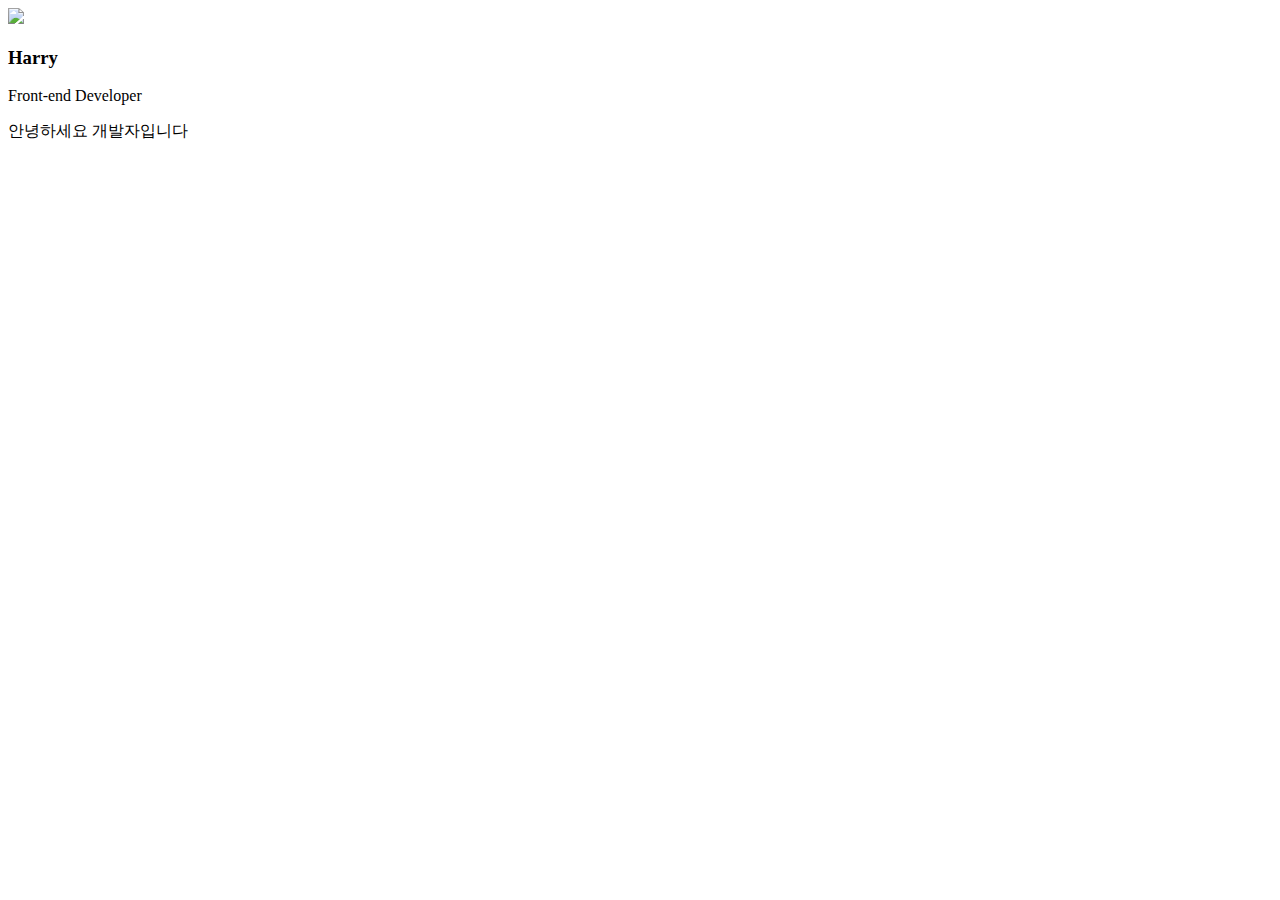
==== index.html @ 8770912a "Add files via upload" ====
<!DOCTYPE html>
<html lang="en">

<head>
  <meta charset="UTF-8">
  <title>Document</title>
  <link href="css/main.css" rel="stylesheet">
</head>

<body>

  <img src="lion.png" class="profile">
  <h3 class="name">Harry</h3>
  <p class="content">Front-end Developer</p>
  <div class="box">
    <p>안녕하세요 개발자입니다</p>
  </div>

</body>

</html>
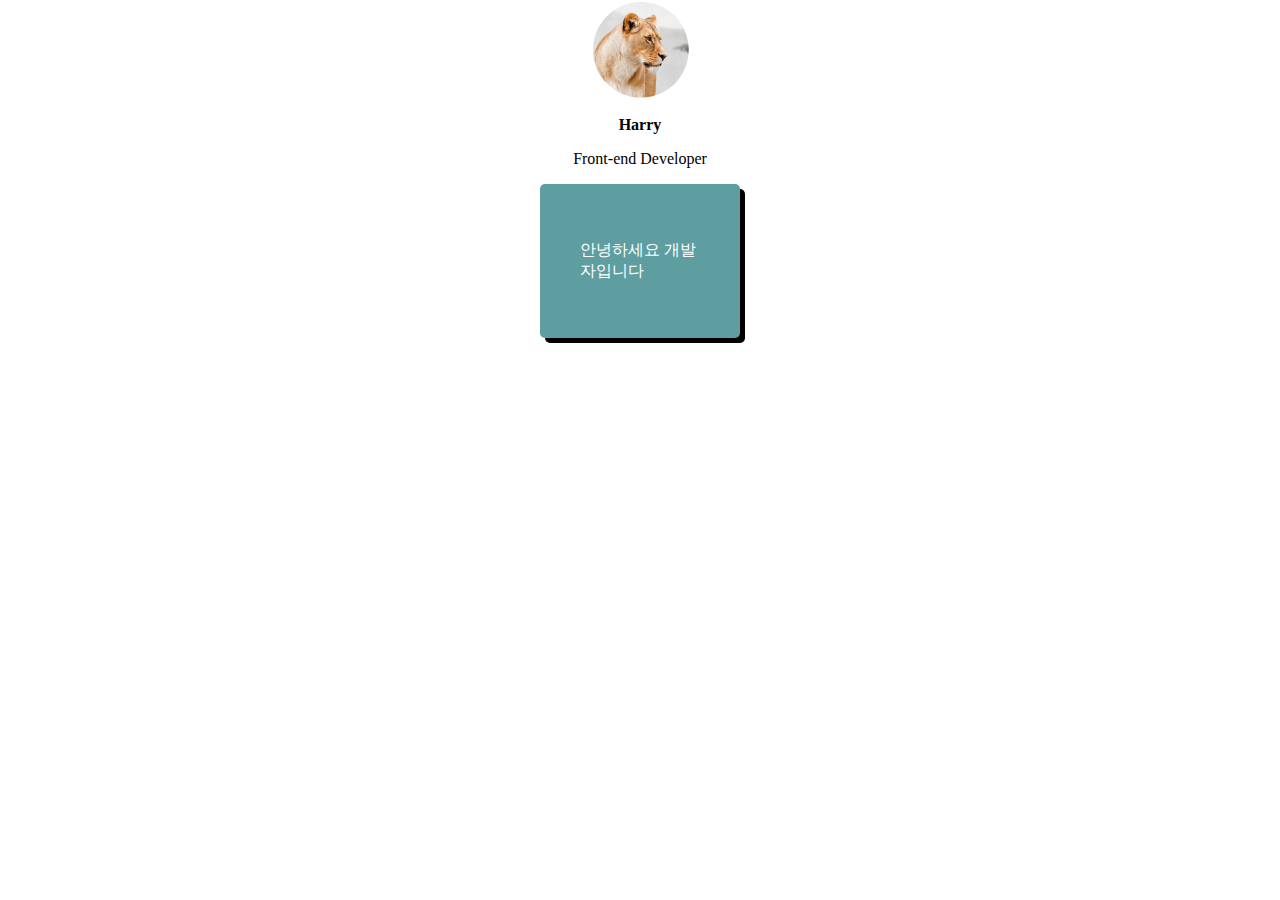
==== commit 0a11fb69: "Add files via upload" ====
--- a/index.html
+++ b/index.html
@@ -9,7 +9,7 @@
 
 <body>
 
-  <img src="lion.png" class="profile">
+  <img src="img/lion.png" class="profile">
   <h3 class="name">Harry</h3>
   <p class="content">Front-end Developer</p>
   <div class="box">
--- a/css/main.css
+++ b/css/main.css
@@ -0,0 +1,443 @@
+ @font-face {
+  font-family: '이쁜폰트';
+  src: url(../font/NanumSquareR.woff2);
+ }
+
+div,input,textarea {
+  box-sizing: border-box;
+}
+
+body {
+  margin: 0px;
+  font-family: 'dotum';
+}
+
+p,h4,h3,h2,h1,span {
+  /* transform: rotate(0.03deg); */
+}
+
+td,th {
+  /* border: 1px solid black; */
+}
+
+table {
+  border-collapse: collapse;
+}
+
+.profile {
+  width: 100px;
+  display: block;
+  margin-left: auto;
+  margin-right: auto;
+}
+
+.name {
+  text-align: center; 
+  font-size: 16px;
+}
+
+.content {
+  text-align: center;
+}
+
+.box {
+  width: 200px;
+  background-color: cadetblue;
+  margin: 10px;
+  padding: 40px;
+  border-radius: 5px;
+  margin-left: auto;
+  margin-right: auto;
+  color: white;
+  box-shadow: 5px 5px black;
+}
+
+.container {
+  width: 800px;
+  margin-left: auto;
+  margin-right: auto;
+}
+
+.header {
+  width: 100%;
+  height: 50px;
+  background: aquamarine;
+}
+
+.left-menu {
+  width: 20%;
+  height: 400px;
+  background: cornflowerblue;
+  display: inline-block;
+  vertical-align: top;
+}
+
+.right {
+  width: 80%;
+  height: 400px;
+  background: coral;
+  display: inline-block;
+}
+
+.footer {
+  width: 100%;
+  height: 100px;
+  background: grey;
+}
+
+.left-content {
+  width: 80%;
+  height: 200px;
+  float: left;
+}
+
+.right-img {
+  width: 20%;
+  height: 200px;;
+  float: left;
+}
+
+.blog-profile {
+  width: 50px;
+  display: block;
+  float: left;
+}
+
+.blog-name {
+  float: left;
+}
+
+.main-content {
+  clear: both;
+  margin: 5px;
+  padding: 5px;
+}
+
+.navbar li {
+  display: inline-block;
+  width: 60px;
+  text-align: center;
+  background: #eee;
+  padding: 10px;
+  border-radius: 5px;
+
+}
+
+.navbar a {
+  font-size: 16px;
+  text-decoration: none;
+}
+
+.main-background {
+  width: 100%;
+  height: 500px;
+  background-image: url(../img/shoes.jpg);
+  background-size: cover;
+  background-repeat: no-repeat;
+  background-position: center;
+  padding: 1px;
+  text-align: center;
+  position: relative;
+}
+
+.main-title {
+  color: white;
+  font-size: 40px;
+  margin-top: 100px;
+}
+
+.main-content {
+  color: white;
+}
+
+.main-button {
+  padding: 15px;
+  font-size: 20px;
+  background: white;
+  border: none;
+  border-radius: 5px;
+  position: absolute;
+  left: 0;
+  right: 0;
+  margin: auto;
+  width: 150px;
+}
+
+.explain-box {
+  width: 80%;
+  max-width: 600px;
+  margin: auto;
+  background: #eee;
+  text-align: center;
+  padding: 20px;
+  position: relative;
+  top: -40px;
+}
+
+.form-background {
+  background: black;
+  padding: 30px;
+}
+
+.form-white {
+  background: white;
+  padding: 30px;
+  width: 80%;
+  max-width: 600px;
+  margin: auto;
+}
+
+.form-input {
+  width: 100%;
+  padding: 10px;
+  font-size: 20px;
+  border: 1px solid black;
+  border-radius: 5px;
+}
+
+.w-50 {
+  width: 50%;
+  float: left;
+  padding: 10px;
+}
+
+.w-100 {
+  width: 100%;
+  padding: 10px;
+}
+
+.form-long {
+  height: 180px;
+}
+
+.yellow-button {
+  padding: 10px;
+  width: 130px;
+  background: coral;
+  color: white;
+  border: none;
+  border-radius: 5px;
+  display: block;
+  margin-left: auto;
+  margin-top: -30px;
+}
+
+.cart-background {
+  width: 100%;
+  background: #c2d3de;
+  padding: 30px;
+}
+
+.cart-name {
+  color: midnightblue;
+  font-size: 25px;
+}
+
+.cart-table {
+  width: 100%;
+  max-width: 700px;
+  margin: auto;
+  background: white;
+  border-radius: 10px;
+}
+
+.cart-table td,.cart-table th {
+  padding: 15px;
+  border-bottom: 1px solid #c2d3de;
+  color: #c2d3de;
+}
+
+.cart-table th:nth-child(2) {
+  width: 400px;
+}
+
+.blue-button {
+  padding: 20px;
+  background: midnightblue;
+  color: white;
+  border-radius: 5px;
+  border: none;
+  display: block;
+  margin-left: auto;
+  margin-top: -5px;
+  cursor: pointer;
+}
+
+.blue-button:hover {
+  background: chocolate;
+}
+
+.blue-button:focus {
+  background: grey;
+}
+
+.blue-button:active {
+  background: brown;
+  border: 2px solid black;
+}
+
+.f-small {
+  font-size: 12px;
+}
+
+.f-mid {
+  font-size: 16px;
+}
+
+.f-lg {
+  font-size: 20px;
+}
+
+.main-btn {
+  padding: 15px;
+  font-size: 20px;
+  border: none;
+  cursor: pointer;
+}
+
+.bg-red {
+  background: red;
+}
+
+.bg-blue {
+  background: blue;
+}
+
+.flex-item {
+  width: 100px;
+  height: 100px;
+  background: gray;
+  margin: 5px;
+}
+
+.flex-container {
+  display: flex;
+}
+
+.nav-container {
+  display: flex;
+  height: 40px;
+  align-items: center;
+  padding: 10px;
+}
+
+.nav-item {
+  margin-right: 10px;
+}
+
+.test {
+  width: 10rem;
+  height: 50px;
+  background: gray;
+}
+
+.product-container {
+  width: 80%;
+  max-width: 1000px;
+  margin: auto;
+  margin-top: 50px;
+  margin-bottom: 50px;
+}
+
+.product-container div {
+  float: left;
+  width: 25%;
+  text-align: center;
+}
+
+.product-container i {
+  background-color: burlywood;
+  width: 100px;
+  height: 100px;
+  border-radius: 50px;
+  padding-top: 25px;
+  box-sizing: border-box;
+  color: white;
+  margin-top: 20px;
+}
+
+.product-container::after {
+  content: '';
+  display: block;
+  clear: both;
+  float: none;
+}
+
+.shop-bg {
+  background-color: #eee;
+  padding: 20px;
+}
+
+.shop-container {
+  display: flex;
+  width: 90%;
+  margin: auto;
+}
+
+.shop-item {
+  width: 33%;
+  padding: 10px;
+}
+
+.shop-item img {
+  width: 100%;
+  display: block;
+}
+
+.overlay {
+  position: absolute;
+  width: 100%;
+  height: 100%;
+  background-color: rgba(0,0,0,0.5);
+  opacity: 0;
+  transition: all 1s;
+}
+
+.overlay:hover {
+  opacity: 1;
+}
+
+.overlay-wrap {
+  position: absolute;
+  width: 100%;
+  height: 100%;
+  overflow: hidden;
+}
+
+.overlay-wrap:hover .overlay-black {
+  margin-top: 50%;
+}
+
+.overlay-black {
+  width: 100%;
+  height: 100%;
+  background-color: rgba(0,0,0,0.3);
+  margin-top: 100%;
+  transition: all 1s;
+}
+
+.pseudo::first-letter {
+  color: red;
+}
+
+@media screen and (max-width: 1200px) {
+  .main-title {
+    font-size: 30px;
+  }
+  .product-container div {
+    width: 50%;
+  }
+  .product-container {
+    max-width:600px;
+  }
+}
+
+@media screen and (max-width: 768px) {
+  .main-title {
+    font-size: 20px;
+  }
+  .product-container div {
+    width: 100%;
+  }
+}
+
